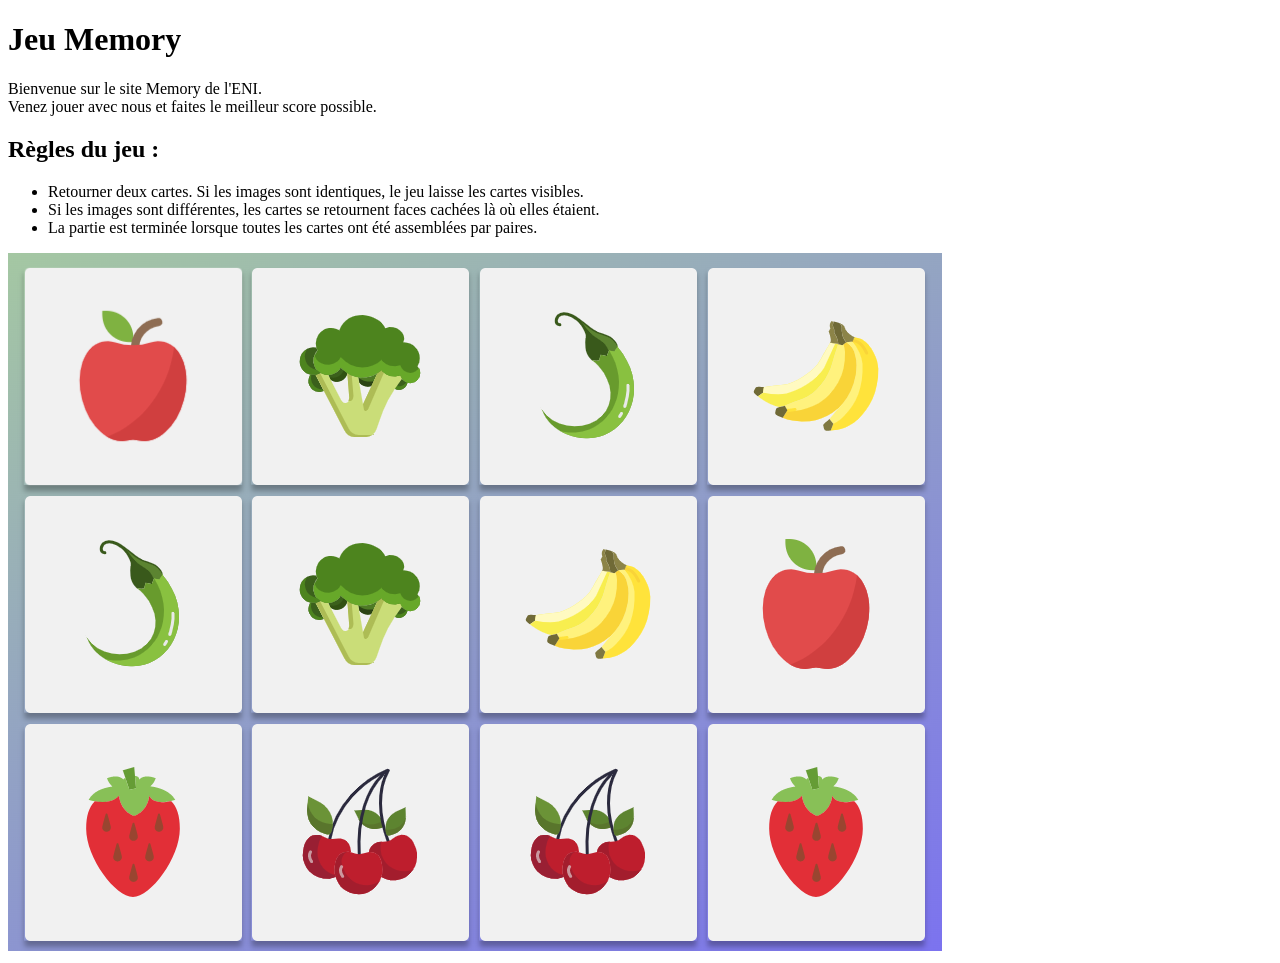
==== index.html @ 7782f27e "Création index, description, règles, et importation des ressources" ====
<!doctype html>
<html lang="fr">
  <head>
    <meta charset="UTF-8" />
    <meta name="viewport" content="width=device-width, initial-scale=1.0" />
    <title>Jeu Memory</title>
  </head>
  <body>
    <h1>Jeu Memory</h1>
    <p>
      Bienvenue sur le site Memory de l'ENI.<br />
      Venez jouer avec nous et faites le meilleur score possible.
    </p>
    <h2>Règles du jeu :</h2>
    <ul>
      <li>
        Retourner deux cartes. Si les images sont identiques, le jeu laisse les
        cartes visibles.
      </li>
      <li>
        Si les images sont différentes, les cartes se retournent faces cachées
        là où elles étaient.
      </li>
      <li>
        La partie est terminée lorsque toutes les cartes ont été assemblées par
        paires.
      </li>
    </ul>
    <img
      src="ressources/memory-legume/memory_detail.png"
      alt="exemple Jeu Memory"
    />
  </body>
</html>
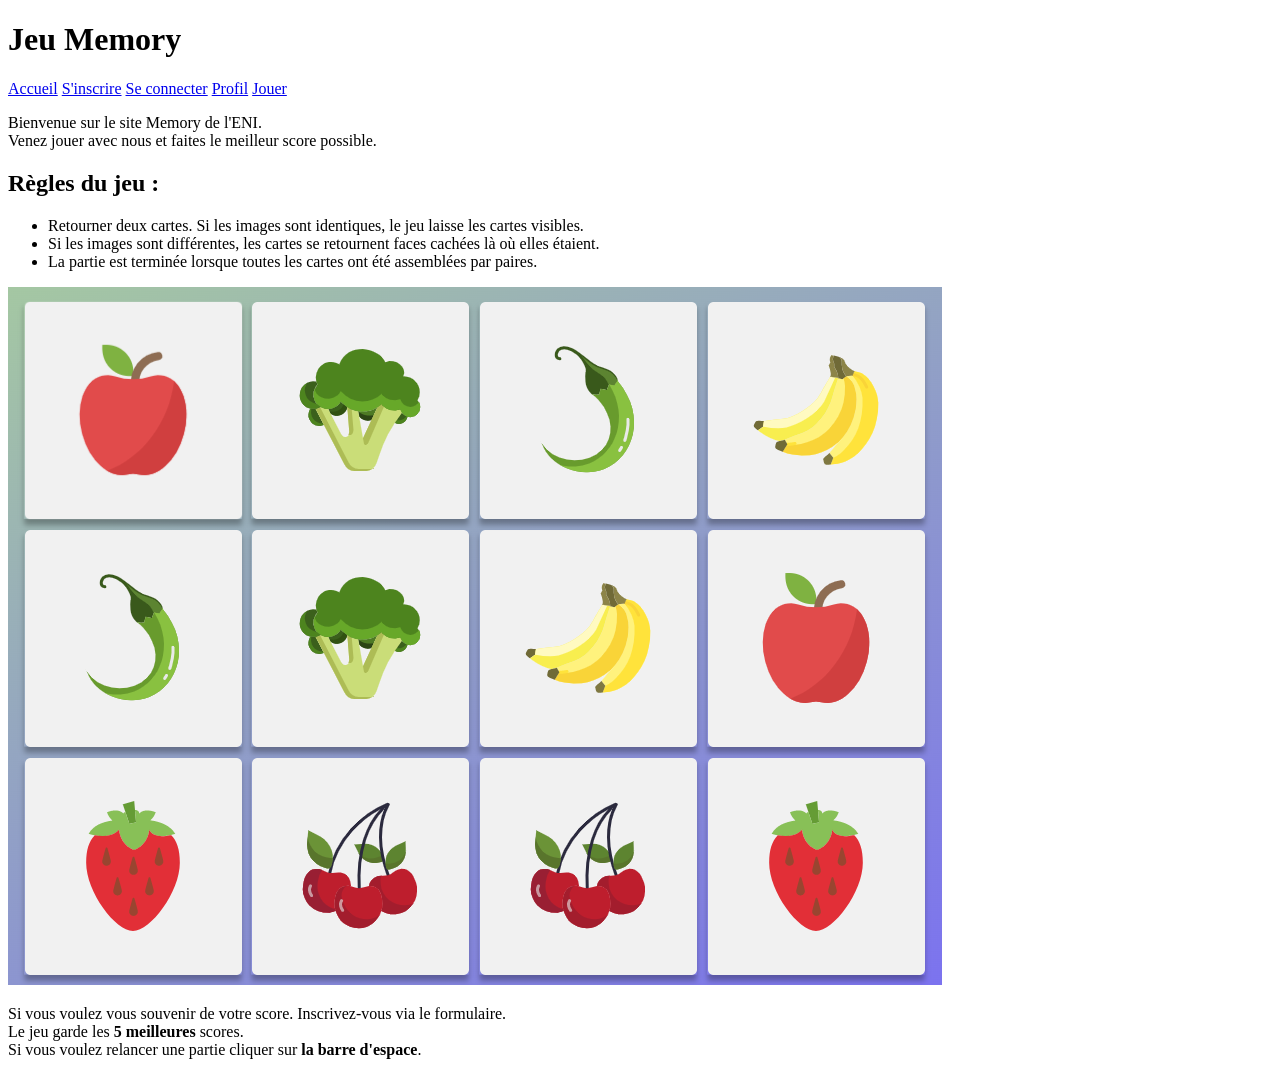
==== commit c76f25bb: "index: navbar connection.html: fieldset form inscription/connection" ====
--- a/index.html
+++ b/index.html
@@ -4,9 +4,17 @@
     <meta charset="UTF-8" />
     <meta name="viewport" content="width=device-width, initial-scale=1.0" />
     <title>Jeu Memory</title>
+    <link rel="stylesheet" href="style.css" />
   </head>
   <body>
     <h1>Jeu Memory</h1>
+    <nav>
+      <a href="#accueil">Accueil</a>
+      <a href="#inscription">S'inscrire</a>
+      <a href="connection.html">Se connecter</a>
+      <a href="#profil">Profil</a>
+      <a href="#jouer">Jouer</a>
+    </nav>
     <p>
       Bienvenue sur le site Memory de l'ENI.<br />
       Venez jouer avec nous et faites le meilleur score possible.
@@ -30,5 +38,12 @@
       src="ressources/memory-legume/memory_detail.png"
       alt="exemple Jeu Memory"
     />
+    <p>
+      Si vous voulez vous souvenir de votre score. Inscrivez-vous via le
+      formulaire. <br />
+      Le jeu garde les <strong>5 meilleures</strong> scores.<br />
+      Si vous voulez relancer une partie cliquer sur
+      <strong>la barre d'espace</strong>.
+    </p>
   </body>
 </html>
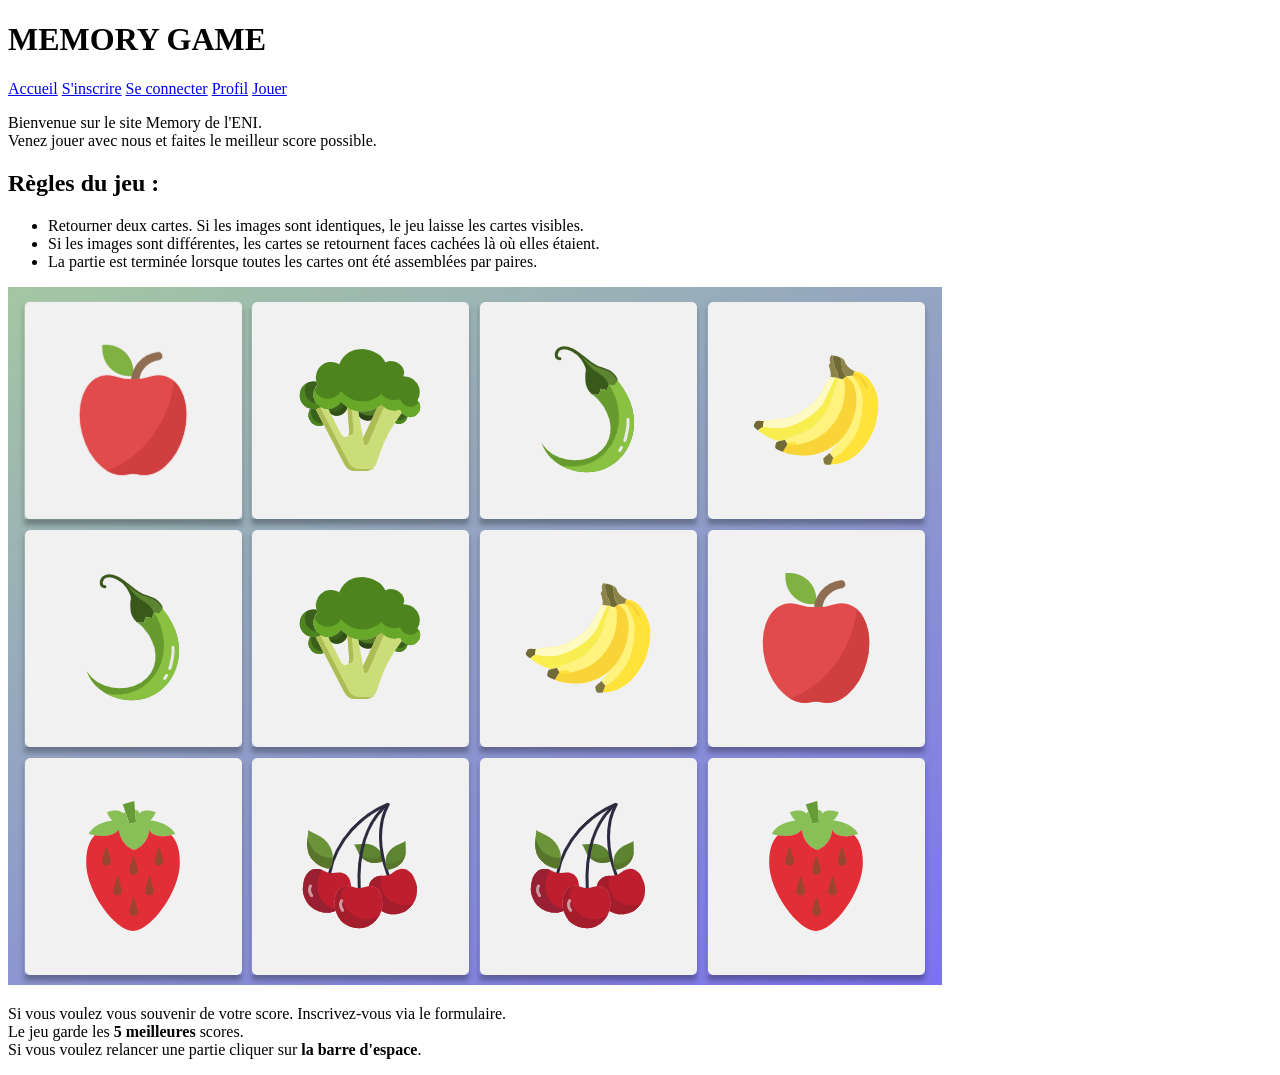
==== commit 4392cc6c: "creation de toute les pages et insciption et connection" ====
--- a/index.html
+++ b/index.html
@@ -7,13 +7,13 @@
     <link rel="stylesheet" href="style.css" />
   </head>
   <body>
-    <h1>Jeu Memory</h1>
+    <h1>MEMORY GAME</h1>
     <nav>
-      <a href="#accueil">Accueil</a>
-      <a href="#inscription">S'inscrire</a>
+      <a href="index.html">Accueil</a>
+      <a href="inscription.html">S'inscrire</a>
       <a href="connection.html">Se connecter</a>
-      <a href="#profil">Profil</a>
-      <a href="#jouer">Jouer</a>
+      <a href="profil.html">Profil</a>
+      <a href="jouer.html">Jouer</a>
     </nav>
     <p>
       Bienvenue sur le site Memory de l'ENI.<br />
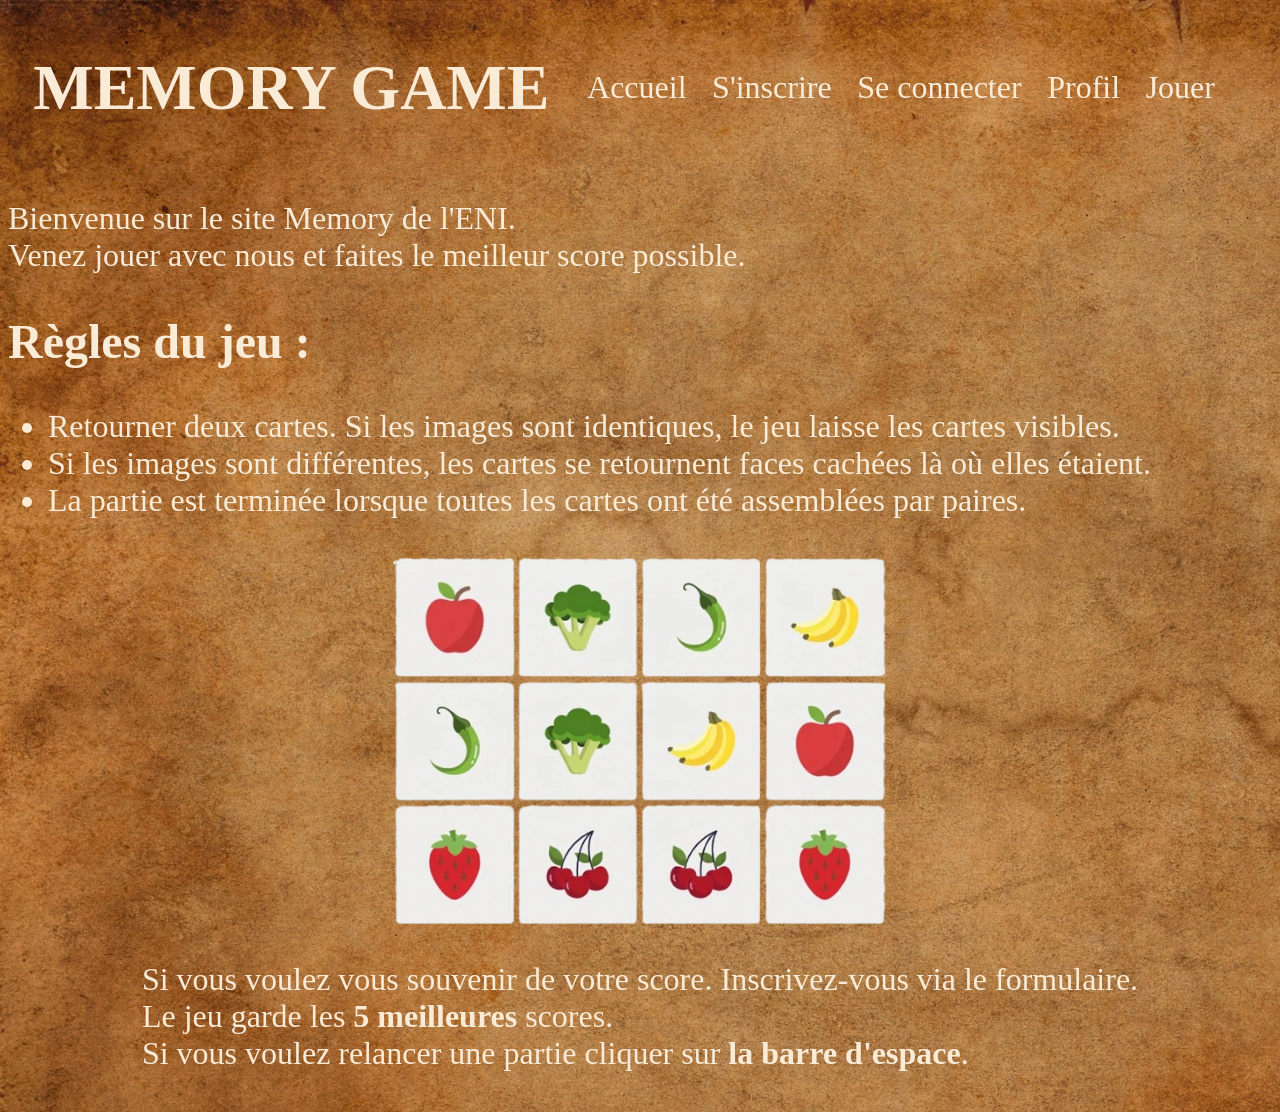
==== commit d069adcb: "début css" ====
--- a/index.html
+++ b/index.html
@@ -7,14 +7,16 @@
     <link rel="stylesheet" href="style.css" />
   </head>
   <body>
-    <h1>MEMORY GAME</h1>
-    <nav>
-      <a href="index.html">Accueil</a>
-      <a href="inscription.html">S'inscrire</a>
-      <a href="connection.html">Se connecter</a>
-      <a href="profil.html">Profil</a>
-      <a href="jouer.html">Jouer</a>
-    </nav>
+    <div class="entete">
+      <h1>MEMORY GAME</h1>
+      <nav>
+        <a href="index.html">Accueil</a>
+        <a href="inscription.html">S'inscrire</a>
+        <a href="connection.html">Se connecter</a>
+        <a href="profil.html">Profil</a>
+        <a href="jouer.html">Jouer</a>
+      </nav>
+    </div>
     <p>
       Bienvenue sur le site Memory de l'ENI.<br />
       Venez jouer avec nous et faites le meilleur score possible.
@@ -34,16 +36,15 @@
         paires.
       </li>
     </ul>
-    <img
-      src="ressources/memory-legume/memory_detail.png"
-      alt="exemple Jeu Memory"
-    />
-    <p>
-      Si vous voulez vous souvenir de votre score. Inscrivez-vous via le
-      formulaire. <br />
-      Le jeu garde les <strong>5 meilleures</strong> scores.<br />
-      Si vous voulez relancer une partie cliquer sur
-      <strong>la barre d'espace</strong>.
-    </p>
+    <div class="bottom">
+      <img src="ressources/exemple_memory.png" alt="exemple Jeu Memory" />
+      <p>
+        Si vous voulez vous souvenir de votre score. Inscrivez-vous via le
+        formulaire. <br />
+        Le jeu garde les <strong>5 meilleures</strong> scores.<br />
+        Si vous voulez relancer une partie cliquer sur
+        <strong>la barre d'espace</strong>.
+      </p>
+    </div>
   </body>
 </html>
--- a/style.css
+++ b/style.css
@@ -0,0 +1,50 @@
+body {
+  color: antiquewhite;
+  font-family: Copperplate, Papyrus, fantasy;
+  background-image: url("ressources/background_paper.png");
+  font-size: 2.5vw;
+}
+
+a {
+  cursor: pointer;
+  color: antiquewhite;
+  text-decoration: none;
+  padding: 1vw;
+}
+
+a:hover {
+  color: rgb(216, 150, 28);
+}
+
+nav {
+  display: flex;
+  align-items: center;
+  list-style-type: none;
+  padding: 2%;
+}
+
+/*TROUVER IMG BACKGROUND*/
+.entete {
+  font-size: clamp(3vw 4vw);
+  background-image: url();
+  display: flex;
+  align-items: center;
+  list-style-type: none;
+  padding-left: 2%;
+}
+
+img {
+  max-height: 40%;
+  max-width: 40%;
+}
+
+.bottom {
+  display: flex;
+  flex-direction: column;
+  align-items: center;
+}
+
+input {
+  background: none;
+  color: antiquewhite;
+}
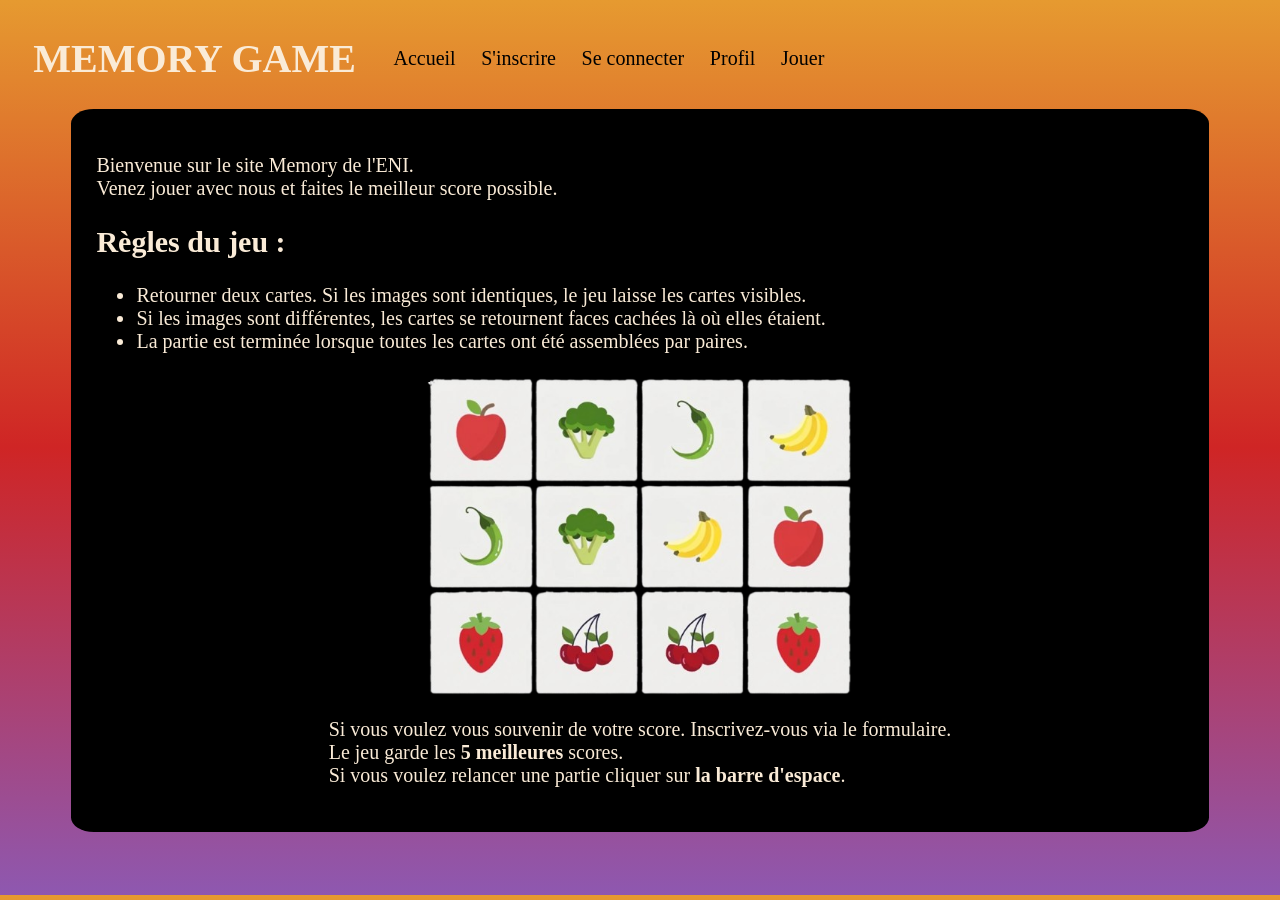
==== commit 780db718: "fin base css + initialisation jeu html" ====
--- a/index.html
+++ b/index.html
@@ -17,34 +17,36 @@
         <a href="jouer.html">Jouer</a>
       </nav>
     </div>
-    <p>
-      Bienvenue sur le site Memory de l'ENI.<br />
-      Venez jouer avec nous et faites le meilleur score possible.
-    </p>
-    <h2>Règles du jeu :</h2>
-    <ul>
-      <li>
-        Retourner deux cartes. Si les images sont identiques, le jeu laisse les
-        cartes visibles.
-      </li>
-      <li>
-        Si les images sont différentes, les cartes se retournent faces cachées
-        là où elles étaient.
-      </li>
-      <li>
-        La partie est terminée lorsque toutes les cartes ont été assemblées par
-        paires.
-      </li>
-    </ul>
-    <div class="bottom">
-      <img src="ressources/exemple_memory.png" alt="exemple Jeu Memory" />
+    <div class="blackBox">
       <p>
-        Si vous voulez vous souvenir de votre score. Inscrivez-vous via le
-        formulaire. <br />
-        Le jeu garde les <strong>5 meilleures</strong> scores.<br />
-        Si vous voulez relancer une partie cliquer sur
-        <strong>la barre d'espace</strong>.
+        Bienvenue sur le site Memory de l'ENI.<br />
+        Venez jouer avec nous et faites le meilleur score possible.
       </p>
+      <h2>Règles du jeu :</h2>
+      <ul>
+        <li>
+          Retourner deux cartes. Si les images sont identiques, le jeu laisse
+          les cartes visibles.
+        </li>
+        <li>
+          Si les images sont différentes, les cartes se retournent faces cachées
+          là où elles étaient.
+        </li>
+        <li>
+          La partie est terminée lorsque toutes les cartes ont été assemblées
+          par paires.
+        </li>
+      </ul>
+      <div class="bottom">
+        <img src="ressources/exemple_memory.png" alt="exemple Jeu Memory" />
+        <p>
+          Si vous voulez vous souvenir de votre score. Inscrivez-vous via le
+          formulaire. <br />
+          Le jeu garde les <strong>5 meilleures</strong> scores.<br />
+          Si vous voulez relancer une partie cliquer sur
+          <strong>la barre d'espace</strong>.
+        </p>
+      </div>
     </div>
   </body>
 </html>
--- a/style.css
+++ b/style.css
@@ -1,13 +1,22 @@
 body {
+  background: #8e58b0;
+  background-repeat: no-repeat;
+  background-attachment: fixed;
+  min-height: 100%;
+  background: linear-gradient(
+    360deg,
+    rgba(142, 88, 176, 1) 0%,
+    rgba(207, 37, 37, 1) 50%,
+    rgba(230, 154, 48, 1) 100%
+  );
   color: antiquewhite;
   font-family: Copperplate, Papyrus, fantasy;
-  background-image: url("ressources/background_paper.png");
-  font-size: 2.5vw;
 }
 
+/*color*/
 a {
   cursor: pointer;
-  color: antiquewhite;
+  color: rgb(0, 0, 0);
   text-decoration: none;
   padding: 1vw;
 }
@@ -23,10 +32,8 @@
   padding: 2%;
 }
 
-/*TROUVER IMG BACKGROUND*/
 .entete {
-  font-size: clamp(3vw 4vw);
-  background-image: url();
+  font-size: 20px;
   display: flex;
   align-items: center;
   list-style-type: none;
@@ -44,7 +51,19 @@
   align-items: center;
 }
 
-input {
-  background: none;
-  color: antiquewhite;
+.blackBox {
+  background-color: black;
+  border-style: none;
+  border-radius: 2%;
+  font-size: 20px;
+  margin: 5%;
+  margin-top: 0%;
+  padding: 2%;
 }
+
+legend {
+  text-decoration-line: underline;
+  text-decoration-thickness: 5%;
+  text-align: center;
+  font-size: 40px;
+}
